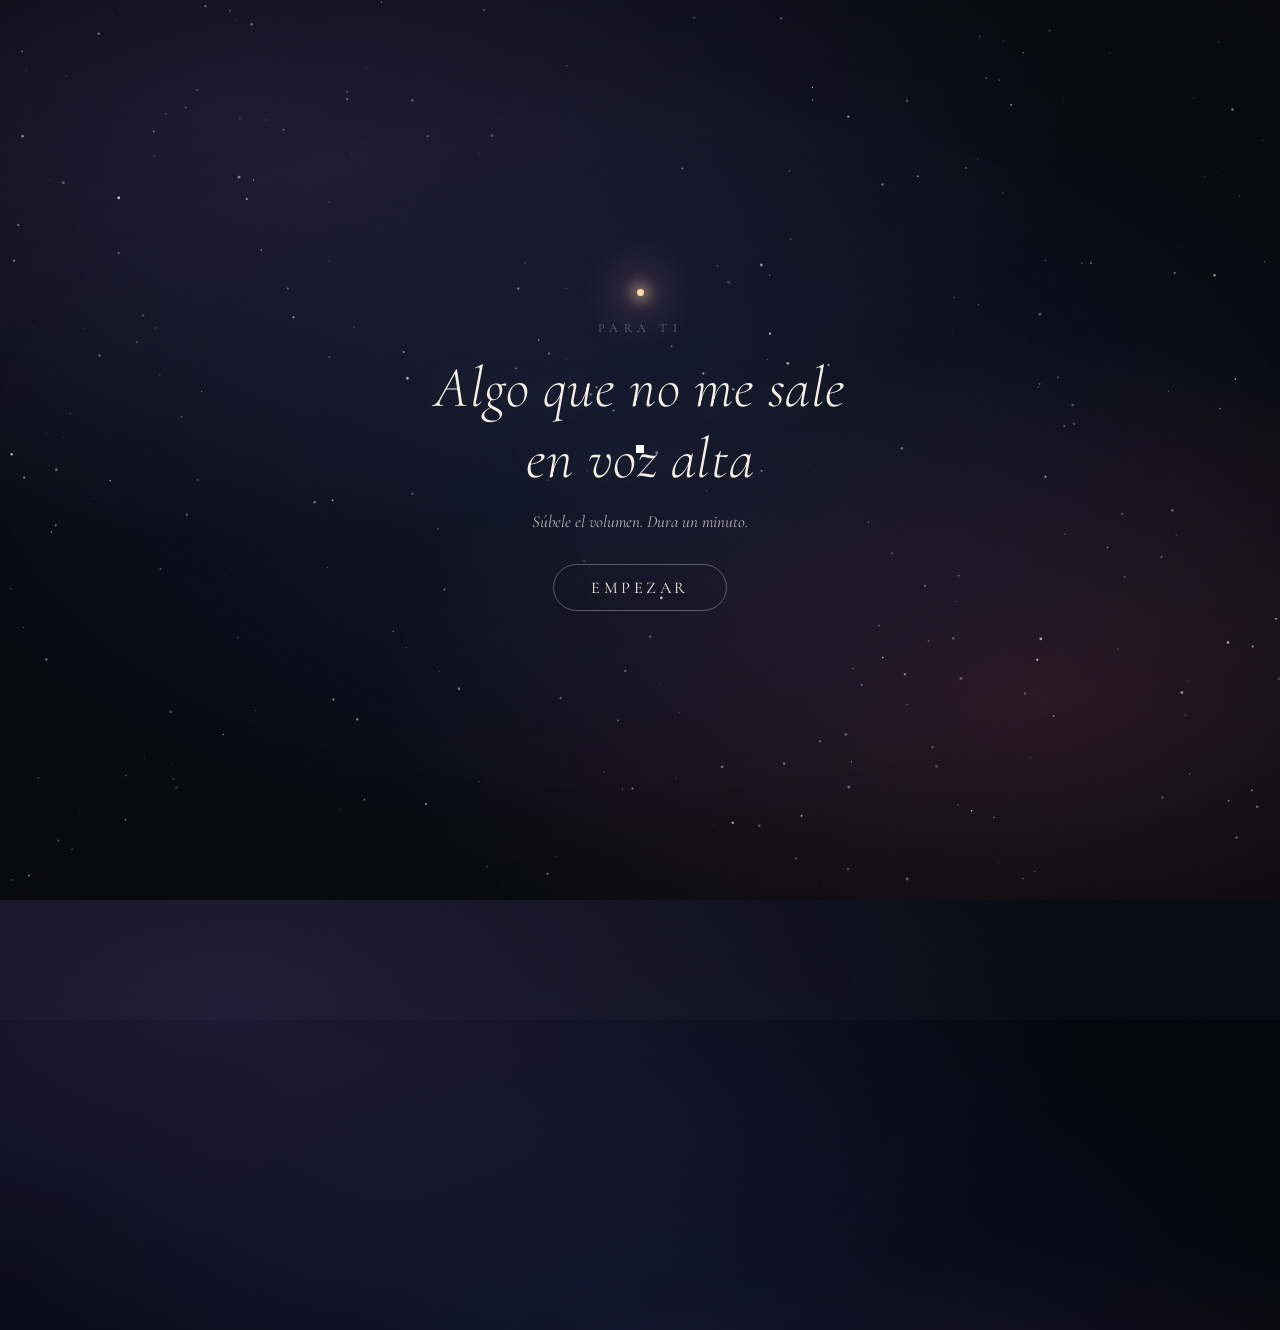
==== index.html @ 3eda4b50 "Add files via upload" ====
<!doctype html>
<html lang="es">
<head>
<meta charset="utf-8">
<meta name="viewport" content="width=device-width, initial-scale=1, viewport-fit=cover">
<title>Para mi dulce niña</title>
<meta name="description" content="Una carta hecha de luz.">
<meta name="theme-color" content="#05070f">
<link rel="preconnect" href="https://fonts.googleapis.com">
<link rel="preconnect" href="https://fonts.gstatic.com" crossorigin>
<link href="https://fonts.googleapis.com/css2?family=Cormorant+Garamond:ital,wght@0,300;0,400;0,500;1,300&family=Parisienne&display=swap" rel="stylesheet">
<link rel="stylesheet" href="styles.css">
</head>
<body>

<canvas id="stars" aria-hidden="true"></canvas>
<canvas id="dust" aria-hidden="true"></canvas>

<div class="grain" aria-hidden="true"></div>
<div class="vignette" aria-hidden="true"></div>
<div class="bar bar-top" aria-hidden="true"></div>
<div class="bar bar-bottom" aria-hidden="true"></div>

<audio id="track" src="musica.mp3" loop preload="auto"></audio>

<!-- Portada -->
<section id="gate" class="gate">
  <div class="gate-spark" aria-hidden="true"></div>
  <p class="gate-kicker">para ti</p>
  <h1 class="gate-title">Algo que no me sale<br>en voz alta</h1>
  <p class="gate-note">Súbele el volumen. Dura un minuto.</p>
  <button id="startBtn" class="cta" type="button">Empezar</button>
</section>

<!-- Controles -->
<div id="hud" class="hud" hidden>
  <button id="muteBtn" class="ghost" type="button" aria-pressed="true">♪ música</button>
  <div id="dots" class="dots" aria-hidden="true"></div>
  <button id="skipBtn" class="ghost" type="button">saltar</button>
</div>
<p class="credit" aria-hidden="true">&#9834; Amor de Cine — Humbe</p>
<p id="hint" class="hint" hidden aria-hidden="true">toca para seguir</p>

<!-- Carta -->
<main id="letter" class="letter" hidden>
  <article class="sheet">
    <h2 class="sheet-title">Mi dulce niña</h2>

    <p>No soy bueno con esto, así que lo hice con luz: es lo más cerca que llegué a decírtelo bien.</p>

    <p>Te quiero. Tal cual, en presente, sin adornos y sin que nadie me lo pregunte. La otra palabra todavía no la uso, no porque me falten ganas, sino porque la quiero decir cuando me quede chica en el pecho — y ese día vas a ser la primera en enterarte.</p>

    <p>Soy un tonto contigo. Se me sale la broma antes que el cariño, y luego me doy cuenta de que dije justo lo que no era. Cuando te dije fea, mi boca iba a mil y mi cabeza andaba en otra parte; lo que pienso es exactamente lo opuesto, y lo pienso todos los días: no hay nadie más bonita en todo el Tec, ni en todo lo que sigue después del Tec.</p>

    <p>A veces creo que te molesto. Que escribo de más, que aparezco de más. Y hoy, que estás enojada, lo pienso el doble. Pero no se me quitan las ganas de estar ahí: mañana, el lunes, el día que ya no estés enojada, y todos los que vienen detrás de ese.</p>

    <p class="sheet-close">Eres mi dulce niña. Eso no se me mueve aunque me aviente mil tonterías la boca.</p>

    <p class="sign">— tu tonto</p>

    <div class="play">
      <p class="play-invite">El cielo de arriba se queda contigo.<br>Tócalo donde quieras y ponle tus estrellas.</p>
      <p id="playNote" class="play-note" hidden>ahí está: tu propia constelación ✧</p>
    </div>

    <button id="againBtn" class="ghost again" type="button">verlo otra vez</button>
  </article>
</main>

<script src="script.js"></script>
</body>
</html>
---- styles.css ----
/* ---------------------------------------------------------
   Para mi dulce niña — estilos
   --------------------------------------------------------- */

:root{
  --ink:          #f6efe4;
  --ink-soft:     rgba(246,239,228,.72);
  --ink-faint:    rgba(246,239,228,.38);
  --gold:         #ffd9a0;
  --rose:         #ffb3c6;
  --bg:           #05070f;
  --serif:        "Cormorant Garamond", Georgia, "Times New Roman", serif;
  --script:       "Parisienne", "Cormorant Garamond", cursive;
  --ease:         cubic-bezier(.22,.61,.36,1);
}

*{ box-sizing:border-box; }

html,body{ height:100%; }

body{
  margin:0;
  background:
    radial-gradient(110% 80% at 18% 12%, rgba(96,72,150,.28) 0%, rgba(5,7,15,0) 60%),
    radial-gradient(90% 70% at 82% 78%, rgba(150,64,96,.22) 0%, rgba(5,7,15,0) 58%),
    radial-gradient(70% 60% at 50% 50%, rgba(20,34,70,.45) 0%, rgba(5,7,15,0) 70%),
    var(--bg);
  color:var(--ink);
  font-family:var(--serif);
  overflow:hidden;                 /* la carta abre su propio scroll */
  -webkit-font-smoothing:antialiased;
  text-rendering:optimizeLegibility;
}

body.reading{ overflow:auto; }

/* ---------- lienzos ---------- */

#stars,#dust{
  position:fixed; inset:0;
  width:100%; height:100%;
  display:block;
  pointer-events:none;
}
#stars{ z-index:1; }
#dust{ z-index:2; filter:blur(.35px); transition:opacity .2s linear; }

/* ---------- capas de cine ---------- */

.vignette{
  position:fixed; inset:0; z-index:3; pointer-events:none;
  background:radial-gradient(120% 90% at 50% 50%, rgba(0,0,0,0) 42%, rgba(0,0,0,.55) 82%, rgba(0,0,0,.85) 100%);
}

.grain{
  position:fixed; inset:-120px; z-index:4; pointer-events:none;
  opacity:.05; mix-blend-mode:screen;
  background-image:url("grain.svg");
  animation:grain 600ms steps(4,end) infinite;
}
@keyframes grain{
  0%  { transform:translate(0,0); }
  25% { transform:translate(-3%,2%); }
  50% { transform:translate(2%,-3%); }
  75% { transform:translate(-2%,-2%); }
  100%{ transform:translate(3%,1%); }
}

.bar{
  position:fixed; left:0; right:0; height:0; z-index:5; pointer-events:none;
  background:#000;
  transition:height 1.6s var(--ease);
}
.bar-top{ top:0; }
.bar-bottom{ bottom:0; }
body.playing .bar{ height:clamp(18px, 4.5vh, 52px); }
body.reading .bar{ height:0; }

/* ---------- portada ---------- */

.gate{
  position:fixed; inset:0; z-index:10;
  display:flex; flex-direction:column; align-items:center; justify-content:center;
  gap:1.1rem; padding:2rem; text-align:center;
  transition:opacity 1.4s var(--ease), transform 1.8s var(--ease), filter 1.4s var(--ease);
}
.gate.off{ opacity:0; transform:scale(1.06); filter:blur(8px); pointer-events:none; }

.gate-spark{
  width:7px; height:7px; border-radius:50%;
  background:var(--gold);
  box-shadow:0 0 14px 5px rgba(255,217,160,.55), 0 0 44px 18px rgba(255,179,198,.22);
  animation:breathe 3.4s ease-in-out infinite;
}
@keyframes breathe{
  0%,100%{ transform:scale(.75); opacity:.55; }
  50%    { transform:scale(1.25); opacity:1; }
}

.gate-kicker{
  margin:.4rem 0 0; font-size:.78rem; letter-spacing:.42em; text-transform:uppercase;
  color:var(--ink-faint);
}
.gate-title{
  margin:0; font-weight:300; font-style:italic;
  font-size:clamp(1.9rem, 6.4vw, 3.6rem); line-height:1.22;
  letter-spacing:.01em;
  text-shadow:0 0 36px rgba(255,217,160,.22);
}
.gate-note{ margin:0; color:var(--ink-soft); font-size:clamp(.92rem,2.6vw,1.06rem); font-style:italic; }

.cta{
  margin-top:.9rem;
  padding:.78rem 2.3rem;
  font-family:var(--serif); font-size:1.02rem; letter-spacing:.22em; text-transform:uppercase;
  color:var(--ink); background:transparent;
  border:1px solid rgba(246,239,228,.32); border-radius:999px;
  cursor:pointer;
  transition:background .5s var(--ease), border-color .5s var(--ease), letter-spacing .5s var(--ease), box-shadow .5s var(--ease);
}
.cta:hover,.cta:focus-visible{
  background:rgba(255,217,160,.1);
  border-color:rgba(255,217,160,.6);
  letter-spacing:.3em;
  box-shadow:0 0 30px rgba(255,217,160,.18);
  outline:none;
}

/* ---------- controles ---------- */

.hud{
  position:fixed; z-index:11;
  left:0; right:0; bottom:max(1rem, env(safe-area-inset-bottom));
  display:flex; align-items:center; justify-content:space-between;
  gap:1rem; padding:0 clamp(1rem,4vw,2.4rem);
  opacity:0; transition:opacity 1.2s var(--ease) .6s;
}
body.playing .hud{ opacity:.75; }
.hud:hover{ opacity:1; }

.ghost{
  font-family:var(--serif); font-size:.8rem; letter-spacing:.18em; text-transform:lowercase;
  color:var(--ink-faint); background:none; border:0; padding:.4rem .2rem;
  cursor:pointer; transition:color .4s var(--ease);
}
.ghost:hover,.ghost:focus-visible{ color:var(--ink); outline:none; }
.ghost[aria-pressed="false"]{ color:rgba(246,239,228,.2); text-decoration:line-through; }

.credit{
  position:fixed; z-index:11; top:max(1rem, calc(env(safe-area-inset-top) + .4rem));
  left:0; right:0; margin:0; text-align:center;
  font-size:.68rem; letter-spacing:.24em; text-transform:lowercase; font-style:italic;
  color:rgba(246,239,228,.22);
  opacity:0; transition:opacity 1.6s var(--ease) 1.4s;
  pointer-events:none;
}
body.playing .credit{ opacity:1; }
body.reading .credit{ opacity:0; transition-delay:0s; }

.dots{ display:flex; gap:7px; }
.dots i{
  width:4px; height:4px; border-radius:50%;
  background:rgba(246,239,228,.18);
  transition:background .6s var(--ease), transform .6s var(--ease), box-shadow .6s var(--ease);
}
.dots i.on{ background:var(--gold); transform:scale(1.45); box-shadow:0 0 10px rgba(255,217,160,.7); }
.dots i.past{ background:rgba(255,217,160,.45); }

.hint{
  position:fixed; z-index:11; bottom:max(3.4rem, calc(env(safe-area-inset-bottom) + 3rem));
  left:0; right:0; margin:0; text-align:center;
  font-size:.74rem; letter-spacing:.3em; text-transform:lowercase; font-style:italic;
  color:rgba(246,239,228,.28);
  opacity:0; transition:opacity 1.4s var(--ease);
  pointer-events:none;
}
.hint.show{ opacity:1; animation:hintPulse 3.6s ease-in-out infinite; }
@keyframes hintPulse{ 0%,100%{ opacity:.18; } 50%{ opacity:.5; } }

/* ---------- carta ---------- */

.letter{
  position:relative; z-index:9;
  min-height:100%;
  display:flex; align-items:center; justify-content:center;
  padding:clamp(3.5rem,12vh,9rem) clamp(1.2rem,6vw,2rem);
  opacity:0; transform:translateY(26px);
  transition:opacity 2.4s var(--ease), transform 2.4s var(--ease);
}
.letter.show{ opacity:1; transform:none; }

/* la frase final se queda arriba, en el cielo; la carta vive un scroll abajo */
body.reading .letter{ margin-top:100vh; }

.sheet{ max-width:40rem; width:100%; }

.sheet-title{
  margin:0 0 1.6rem; text-align:center;
  font-family:var(--script); font-weight:400;
  font-size:clamp(2.4rem,9vw,4rem); line-height:1;
  color:var(--gold);
  text-shadow:0 0 44px rgba(255,217,160,.3);
}

.sheet p{
  margin:0 0 1.35rem;
  font-size:clamp(1.06rem,3.4vw,1.28rem);
  line-height:1.82; font-weight:300;
  color:var(--ink-soft);
}
.sheet p em,.sheet-close{ color:var(--ink); }
.sheet-close{ font-style:italic; }

.sign{
  margin-top:2.2rem !important; text-align:right;
  font-family:var(--script); font-size:1.7rem; color:var(--rose);
}

/* entrada escalonada de cada párrafo */
.letter.show .sheet > *{ animation:rise 1.5s var(--ease) both; }
.letter.show .sheet > *:nth-child(1){ animation-delay:.15s; }
.letter.show .sheet > *:nth-child(2){ animation-delay:.45s; }
.letter.show .sheet > *:nth-child(3){ animation-delay:.75s; }
.letter.show .sheet > *:nth-child(4){ animation-delay:1.05s; }
.letter.show .sheet > *:nth-child(5){ animation-delay:1.35s; }
.letter.show .sheet > *:nth-child(6){ animation-delay:1.65s; }
.letter.show .sheet > *:nth-child(7){ animation-delay:1.95s; }
.letter.show .sheet > *:nth-child(8){ animation-delay:2.25s; }
.letter.show .sheet > *:nth-child(9){ animation-delay:2.55s; }
@keyframes rise{
  from{ opacity:0; transform:translateY(18px); filter:blur(6px); }
  to  { opacity:1; transform:none; filter:none; }
}

/* ---------- el cielo es suyo ---------- */

.play{
  margin-top:3rem; padding-top:2.2rem;
  border-top:1px solid rgba(246,239,228,.1);
  text-align:center;
}
.play-invite{
  margin:0 !important;
  font-style:italic; color:var(--ink-soft) !important;
  font-size:clamp(1rem,3.3vw,1.2rem); line-height:1.75;
}
.play-note{
  margin:1.4rem 0 0 !important;
  font-family:var(--script); font-size:clamp(1.3rem,4.6vw,1.75rem);
  color:var(--rose) !important;
  animation:rise 1.4s var(--ease) both;
}

.again{ display:block; margin:3.5rem auto 0; }

/* ---------- reduce movimiento ---------- */

@media (prefers-reduced-motion:reduce){
  .grain{ animation:none; }
  .gate-spark{ animation:none; }
  .letter.show .sheet > *{ animation:none; }
  .hint.show{ animation:none; opacity:.4; }
}
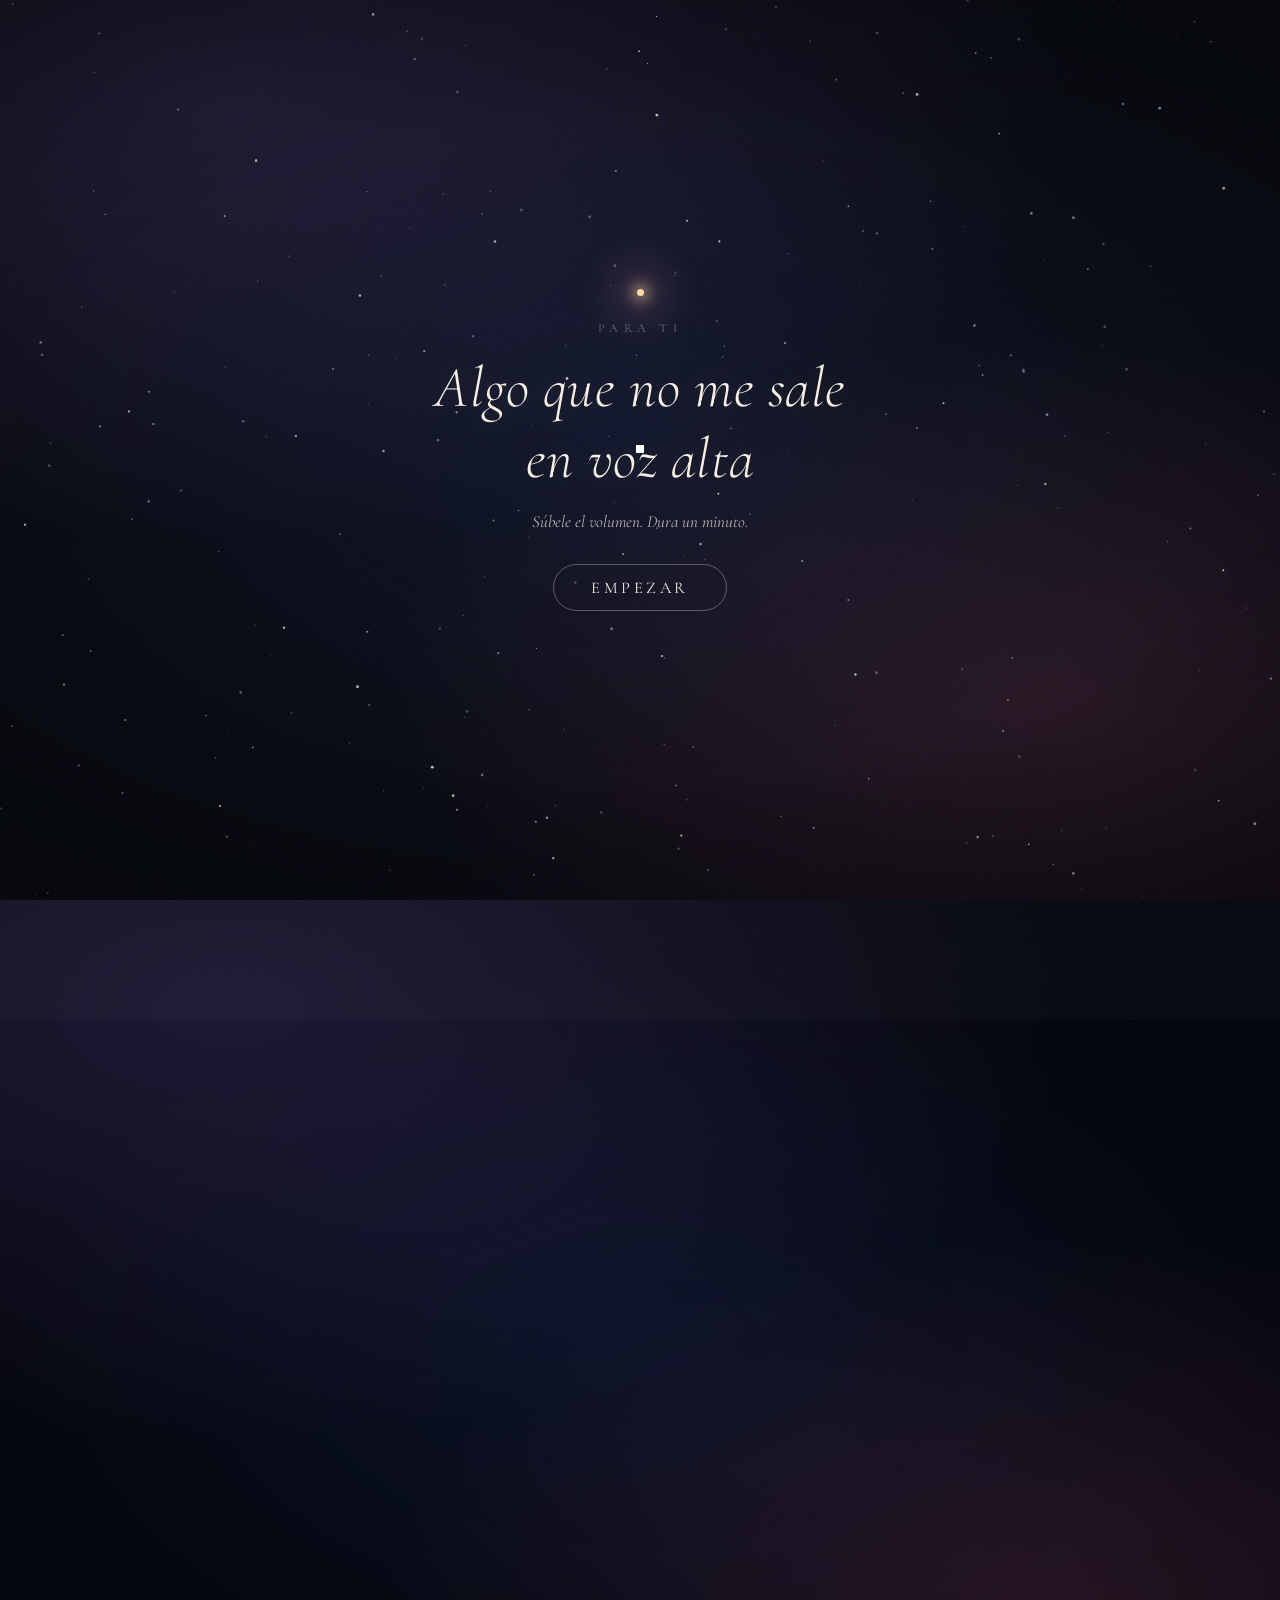
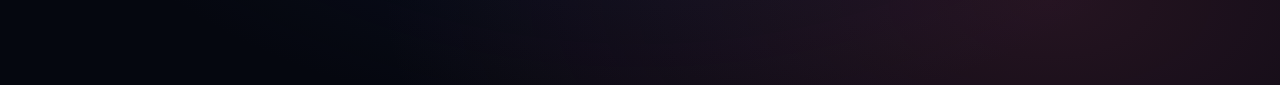
==== commit fab5281f: "Add files via upload" ====
--- a/index.html
+++ b/index.html
@@ -39,6 +39,17 @@
   <button id="skipBtn" class="ghost" type="button">saltar</button>
 </div>
 <p class="credit" aria-hidden="true">&#9834; Amor de Cine — Humbe</p>
+
+<!-- Instrucciones del final -->
+<div id="guia" class="guia" hidden>
+  <p class="guia-title">Este cielo se queda contigo</p>
+  <ul class="guia-list">
+    <li><b>Toca</b> donde quieras: cada toque deja una estrella.</li>
+    <li><b>Arrastra</b> el dedo y va quedando un rastro de estrellitas.</li>
+    <li>Se conectan solas y se guardan aquí, aunque cierres la página.</li>
+  </ul>
+  <p class="guia-down">Y abajo te escribí algo — <b>desliza</b> ↓</p>
+</div>
 <p id="hint" class="hint" hidden aria-hidden="true">toca para seguir</p>
 
 <!-- Carta -->
@@ -59,8 +70,16 @@
     <p class="sign">— tu tonto</p>
 
     <div class="play">
-      <p class="play-invite">El cielo de arriba se queda contigo.<br>Tócalo donde quieras y ponle tus estrellas.</p>
+      <p class="play-invite">Ah, y el cielo de aquí arriba se queda contigo.</p>
+      <ol class="play-steps">
+        <li>Sube tantito, a donde están las estrellas.</li>
+        <li><b>Cada toque (o clic) deja una estrella nueva.</b></li>
+        <li>Si arrastras el dedo, va quedando un rastro de estrellitas.</li>
+        <li>Se unen solas con una línea: esa es tu constelación.</li>
+      </ol>
+      <p class="play-invite">Se guardan solas, así que van a seguir ahí la próxima vez que entres. Y si te arrepientes, se borran y empiezas de cero.</p>
       <p id="playNote" class="play-note" hidden>ahí está: tu propia constelación ✧</p>
+      <button id="wipeBtn" class="ghost wipe" type="button">borrar mis estrellas</button>
     </div>
 
     <button id="againBtn" class="ghost again" type="button">verlo otra vez</button>
--- a/styles.css
+++ b/styles.css
@@ -251,6 +251,75 @@
   animation:rise 1.4s var(--ease) both;
 }
 
+.play-steps{
+  margin:1.5rem auto; padding:0; max-width:26rem;
+  list-style:none; counter-reset:paso;
+  text-align:left;
+}
+.play-steps li{
+  position:relative;
+  padding:.5rem 0 .5rem 2.2rem;
+  font-size:clamp(1rem,3.2vw,1.14rem); line-height:1.6;
+  font-weight:300; color:var(--ink-soft);
+}
+.play-steps li::before{
+  counter-increment:paso; content:counter(paso);
+  position:absolute; left:0; top:.55rem;
+  width:1.5rem; height:1.5rem; border-radius:50%;
+  display:grid; place-items:center;
+  font-size:.78rem; color:var(--gold);
+  background:rgba(255,217,160,.09);
+  border:1px solid rgba(255,217,160,.28);
+}
+.play-steps b{ color:var(--ink); font-weight:400; }
+
+.wipe{
+  margin-top:1.6rem;
+  border:1px solid rgba(246,239,228,.14) !important;
+  border-radius:999px; padding:.5rem 1.2rem !important;
+}
+
+/* ---------- instrucciones sobre el cielo ---------- */
+
+.guia{
+  position:fixed; z-index:12;
+  left:50%; transform:translate(-50%, 14px);
+  bottom:max(4.2rem, calc(env(safe-area-inset-bottom) + 3.8rem));
+  width:min(26rem, calc(100vw - 2.2rem));
+  padding:1.15rem 1.35rem 1.05rem;
+  text-align:left;
+  background:rgba(8,10,22,.62);
+  border:1px solid rgba(255,217,160,.16);
+  border-radius:14px;
+  backdrop-filter:blur(9px); -webkit-backdrop-filter:blur(9px);
+  box-shadow:0 18px 50px rgba(0,0,0,.5);
+  opacity:0; pointer-events:none;
+  transition:opacity 1.2s var(--ease), transform 1.2s var(--ease);
+}
+.guia.show{ opacity:1; transform:translate(-50%, 0); }
+
+.guia-title{
+  margin:0 0 .6rem; text-align:center;
+  font-family:var(--script); font-size:1.5rem; color:var(--gold);
+}
+.guia-list{ margin:0; padding:0; list-style:none; }
+.guia-list li{
+  position:relative; padding:.24rem 0 .24rem 1.1rem;
+  font-size:.94rem; line-height:1.55; font-weight:300; font-style:italic;
+  color:var(--ink-soft);
+}
+.guia-list li::before{
+  content:'✧'; position:absolute; left:0; top:.24rem;
+  color:rgba(255,217,160,.55); font-size:.72rem;
+}
+.guia-list b{ color:var(--ink); font-weight:400; font-style:normal; }
+.guia-down{
+  margin:.85rem 0 0; padding-top:.7rem; text-align:center;
+  border-top:1px solid rgba(246,239,228,.1);
+  font-size:.95rem; font-style:italic; color:var(--ink-soft);
+}
+.guia-down b{ color:var(--gold); font-style:normal; }
+
 .again{ display:block; margin:3.5rem auto 0; }
 
 /* ---------- reduce movimiento ---------- */
